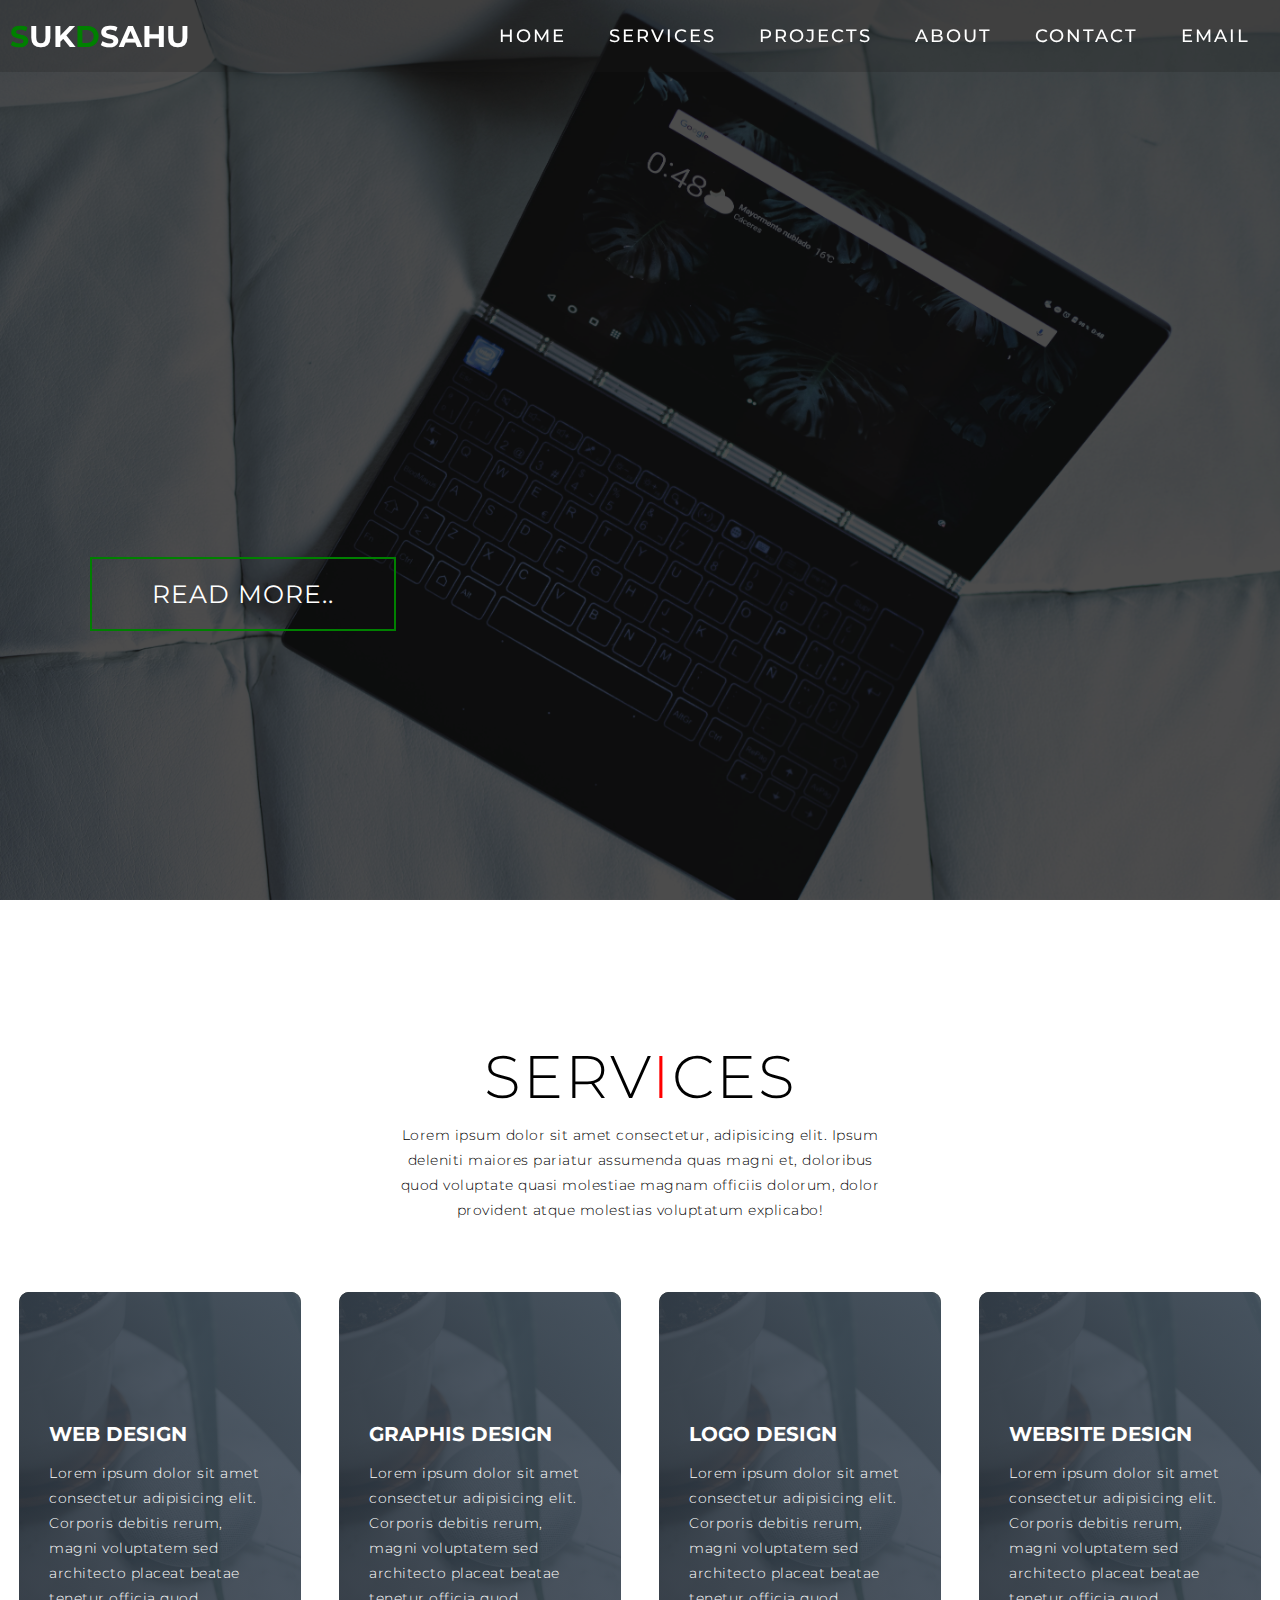
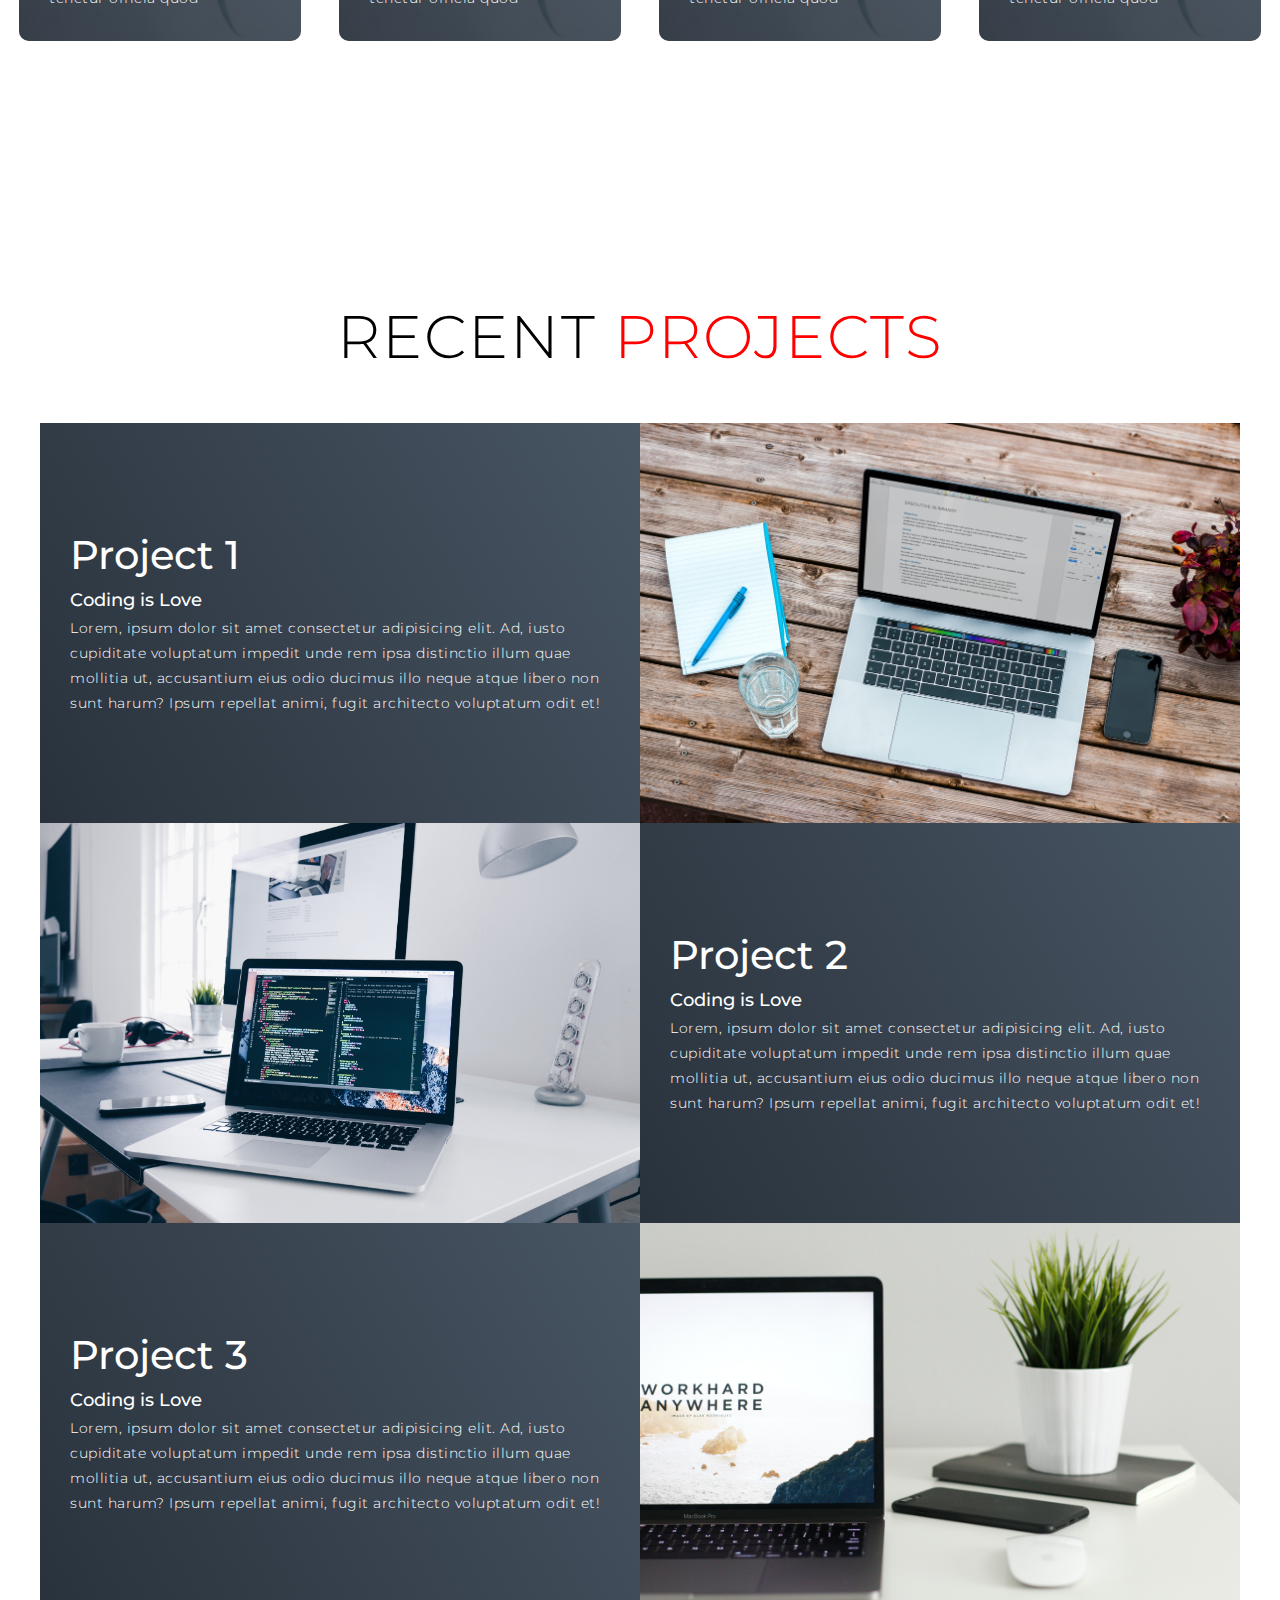
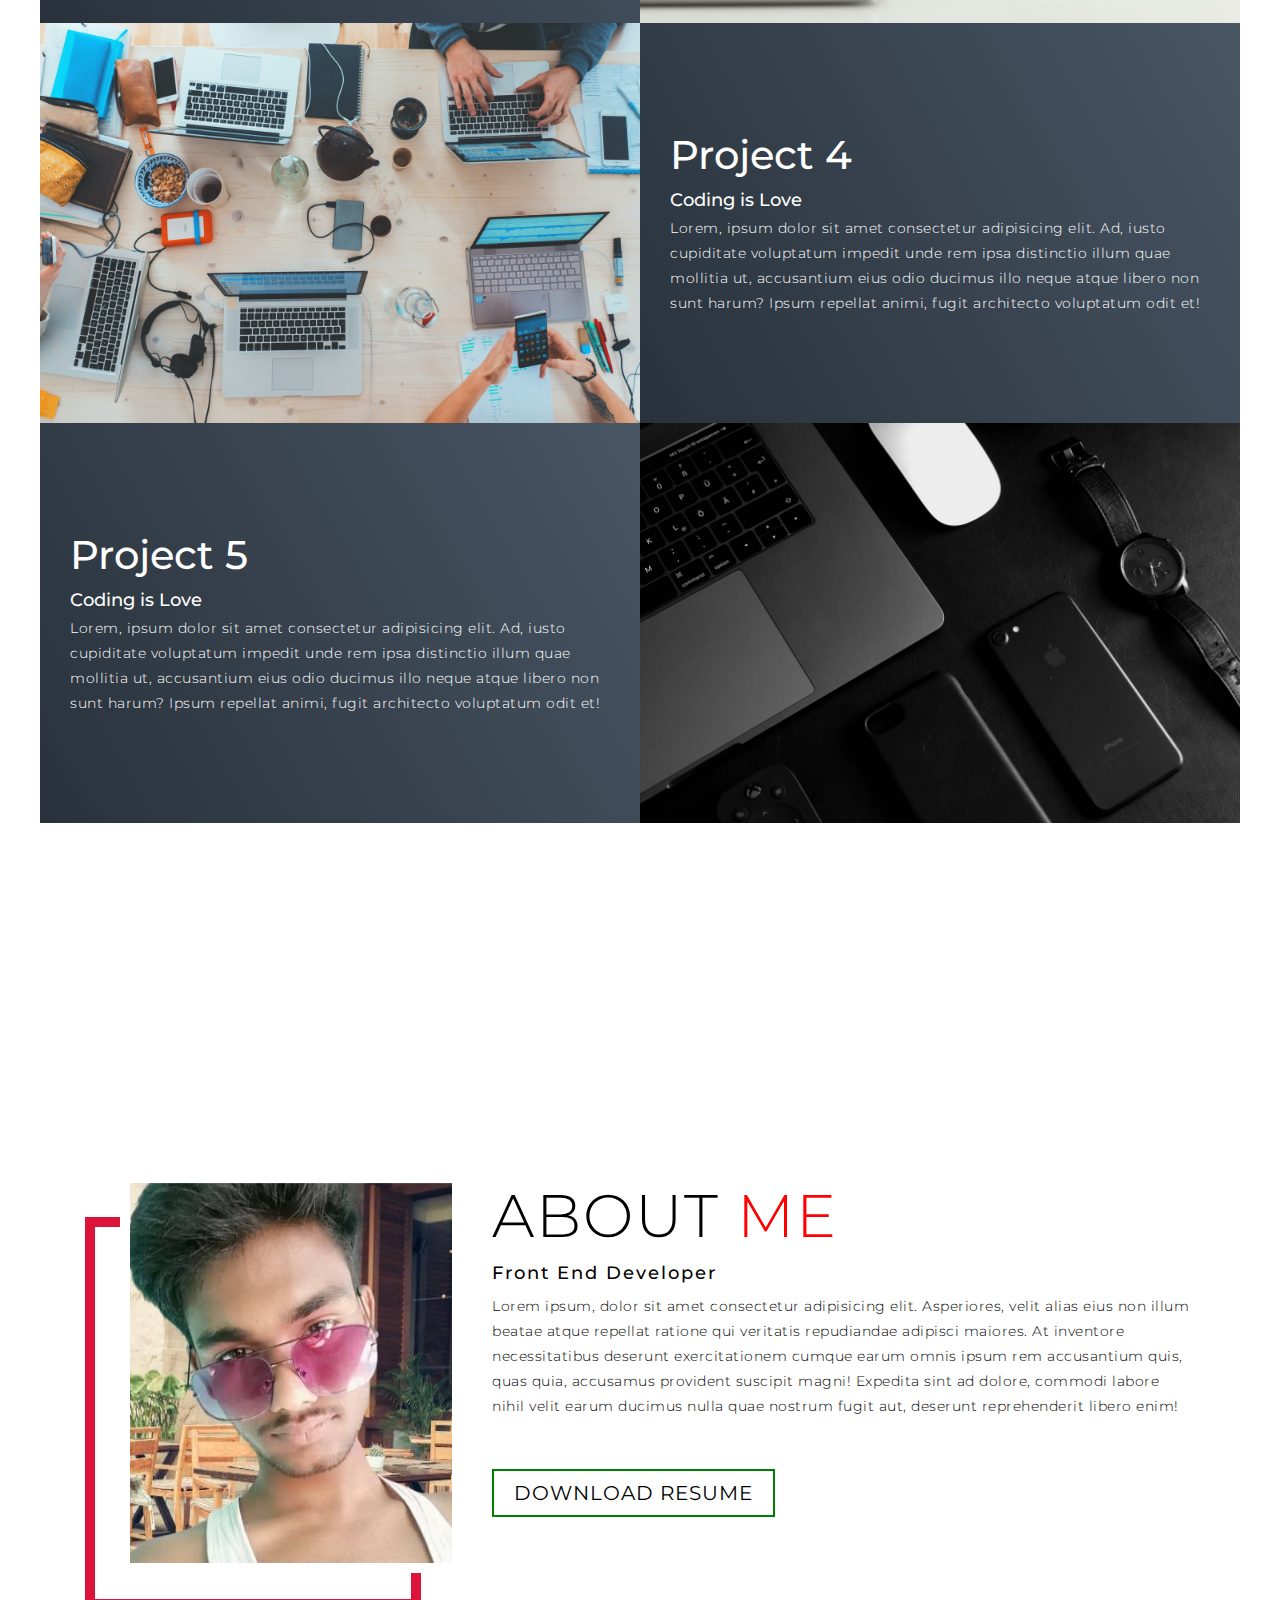
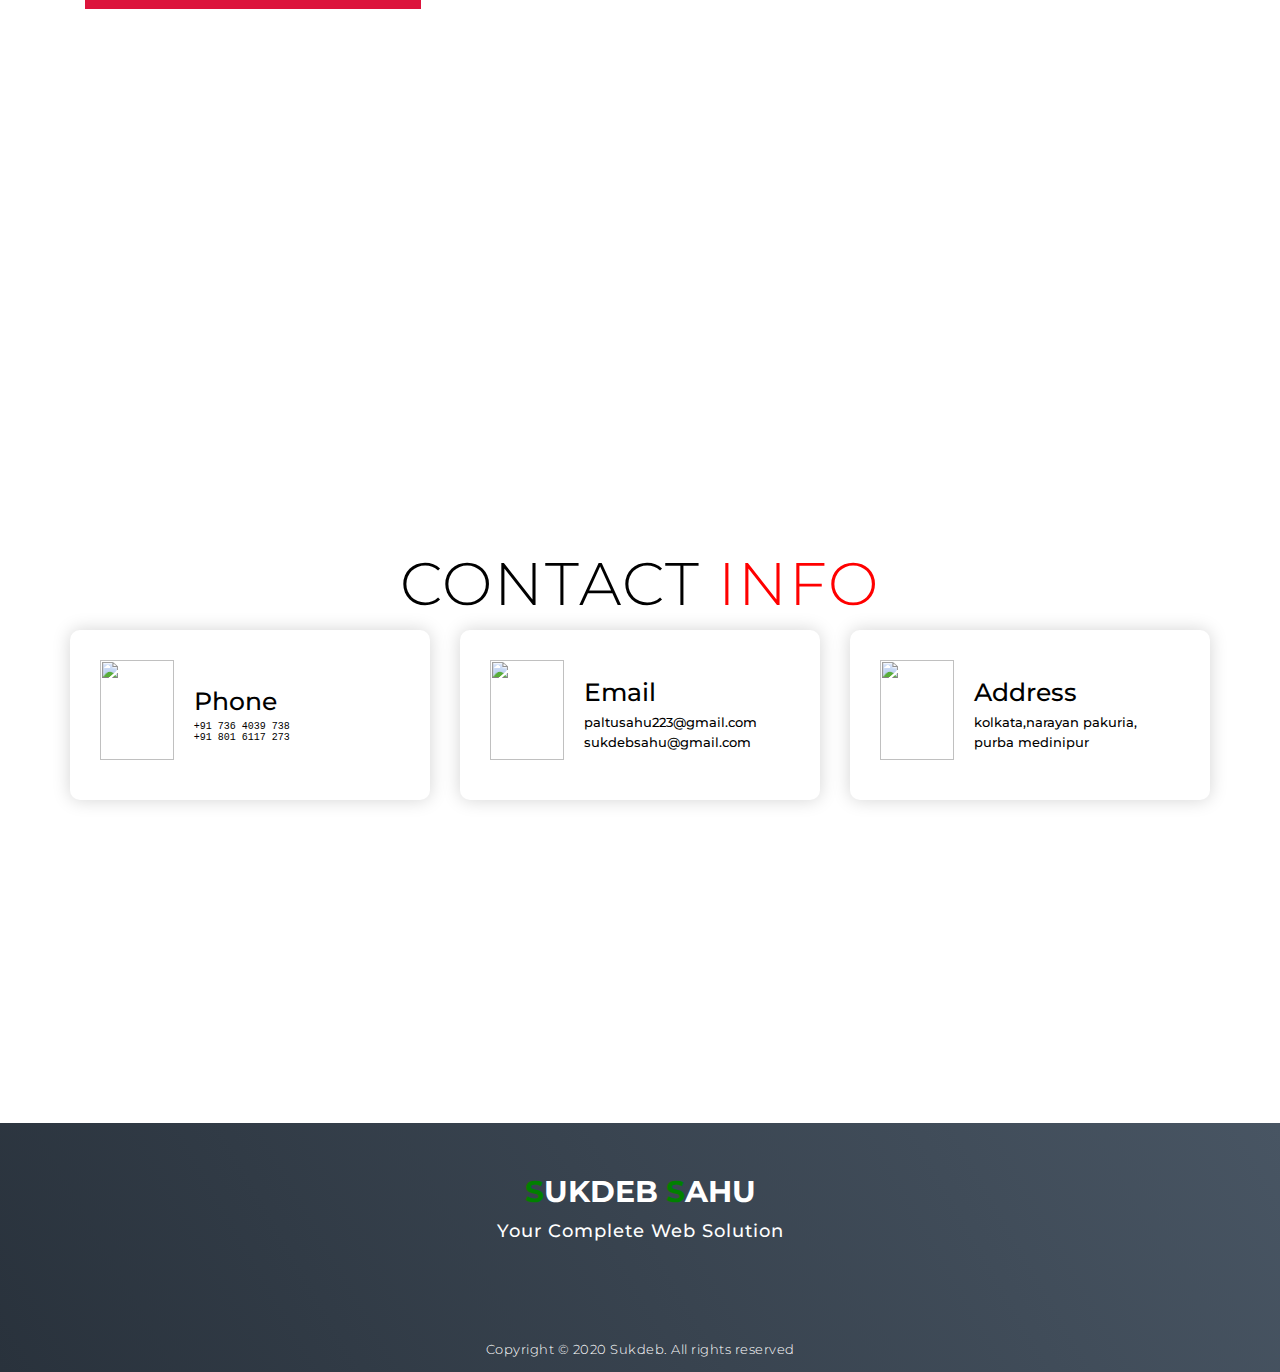
==== index.html @ 6efaceec "Add files via upload" ====
<!DOCTYPE html>
<html lang="en">

<head>
  <meta charset="UTF-8">
  <meta name="viewport" content="width=device-width, initial-scale=1.0">
  <link rel="stylesheet" href="css/style.css">
  <script src="https://kit.fontawesome.com/64d58efce2.js" crossorigin="anonymous"> </script>
  <title>My Website</title>
</head>

<body>
  <!-- Header -->
  <section id="header">
    <div class="header container">
      <div class="nav-bar">
        <div class="brand">
          <a href="#hero">
            <h1><span>S</span>UK<span>D</span>SAHU<i class="fa fa-registered " aria-hidden="true"></i></h1>
          </a>
          </div>
        <div class="nav-list">
          <div class="hamburger">
            <div class="bar"></div>
          </div>
          <ul>
            <i class="fa fa-home fa-lg" aria-hidden="true"></i>
            <li><a href="#hero" data-after="Home">Home</a></li>
            <i class="fa fa-paper-plane fa-lg" aria-hidden="true"></i>
            <li><a href="#services">Services</a></li>
            <i class="fa fa-file-text fa-lg" aria-hidden="true"></i>
            <li>
              <a href="#projects" data-after="Projects">Projects</a>
               <div class="sub-manu-1">
                 <ul>
                   <li><a href="#projects"  data-after="Projects 1"> project-1</li></a>
                   <li><a href="#projects" data-after="Projects 2"> project-2</li></a>
                   <li><a href="#projects"  data-after="Projects 3"> project-3</li></a>
                   <li><a href="#projects" data-after="Projects 4"> project-4</li></a>
                   <li><a href="#projects" data-after="Projects 5"> project-5</li></a>
                 </ul>
               </div>
               </li>
            <i class="fa fa-sort-amount-desc fa-lg" aria-hidden="true"></i>
            <li><a href="#about" data-after="About">About</a></li>
            <i class="fa fa-phone fa-lg" aria-hidden="true"></i>
            <li><a href="/contact_us.html" data-after="Contact">Contact</a></li>
            <i class="fa fa-envelope fa-lg" aria-hidden="true"></i>
            <li id="email"><a href="#contact" data-after="Email">Email</a></li>
          </ul>
        </div>
      </div>
    </div>
  </section>
  <!-- End Header -->


  <!-- Hero Section  -->
  <section id="hero">
    <div class="hero container">
      <div>
        <h1>Welcome, <span></span></h1>
        <h1>To My Portfolio <span></span></h1>
        <h1>Website<span></span></h1>
        <a href="#projects" type="button" class="cta">Read More..</a>
      </div>
    </div>
  </section>
  <!-- End Hero Section  -->

  <!-- Service Section -->
  <section id="services">
    <div class="services container">
      <div class="service-top">
        <h1 class="section-title">Serv<span>i</span>ces</h1>
        <p>Lorem  ipsum dolor sit amet consectetur, adipisicing elit. Ipsum deleniti maiores pariatur assumenda quas
          magni et, doloribus quod voluptate quasi molestiae magnam officiis dolorum, dolor provident atque molestias
          voluptatum explicabo!</p>
      </div>
      <div class="service-bottom">
        <div class="service-item">
          <div class="icon"><i class="fa fa-desktop fa-9x" aria-hidden="true"></i></div>
          <h2>Web Design</h2>
          <p>Lorem ipsum dolor sit amet consectetur adipisicing elit. Corporis debitis rerum, magni voluptatem sed
            architecto placeat beatae tenetur officia quod</p>
        </div>
        <div class="service-item">
          <div class="icon"><i class="fa fa-pie-chart fa-9x" aria-hidden="true"></i></div>
          <h2>graphis Design</h2>
          <p>Lorem ipsum dolor sit amet consectetur adipisicing elit. Corporis debitis rerum, magni voluptatem sed
            architecto placeat beatae tenetur officia quod</p>
        </div>
        <div class="service-item">
          <div class="icon"><i class="fa fa-snowflake-o fa-9x" aria-hidden="true"></i></div>
          <h2>logo Design</h2>
          <p>Lorem ipsum dolor sit amet consectetur adipisicing elit. Corporis debitis rerum, magni voluptatem sed
            architecto placeat beatae tenetur officia quod</p>
        </div>
        <div class="service-item">
          <div class="icon"><i class="fa fa-address-card-o fa-9x" aria-hidden="true"></i></div>
          <h2>Website Design</h2>
          <p>Lorem ipsum dolor sit amet consectetur adipisicing elit. Corporis debitis rerum, magni voluptatem sed
            architecto placeat beatae tenetur officia quod</p>
        </div>
      </div>
    </div>
  </section>
  <!-- End Service Section -->

  <!-- Projects Section -->
  <section id="projects">
    <div class="projects container">
      <div class="projects-header">
        <h1 class="section-title">Recent <span>Projects</span></h1>
      </div>
      <div class="all-projects">
        <div class="project-item">
          <div class="project-info">
            <i class="fa fa-briefcase fa-9x" aria-hidden="true"></i>
            <h1>Project 1</h1>
            <h2>Coding is Love</h2>
            <p>Lorem, ipsum dolor sit amet consectetur adipisicing elit. Ad, iusto cupiditate voluptatum impedit unde
              rem ipsa distinctio illum quae mollitia ut, accusantium eius odio ducimus illo neque atque libero non sunt
              harum? Ipsum repellat animi, fugit architecto voluptatum odit et!</p>
          </div>
          <div class="project-img">
            <img src="img/bg1.jpg" alt="img">
          </div>
        </div>
        <div class="project-item">
          <div class="project-info">
            <i class="fa fa-cogs fa-9x" aria-hidden="true"></i>
            <h1>Project 2</h1>
            <h2>Coding is Love</h2>
            <p>Lorem, ipsum dolor sit amet consectetur adipisicing elit. Ad, iusto cupiditate voluptatum impedit unde
              rem ipsa distinctio illum quae mollitia ut, accusantium eius odio ducimus illo neque atque libero non sunt
              harum? Ipsum repellat animi, fugit architecto voluptatum odit et!</p>
          </div>
          <div class="project-img">
            <img src="img/bg2.jpg" alt="img">
          </div>
        </div>
        <div class="project-item">
          <div class="project-info">
            <i class="fa fa-battery-half fa-9x" aria-hidden="true"></i>
            <h1>Project 3</h1>
            <h2>Coding is Love</h2>
            <p>Lorem, ipsum dolor sit amet consectetur adipisicing elit. Ad, iusto cupiditate voluptatum impedit unde
              rem ipsa distinctio illum quae mollitia ut, accusantium eius odio ducimus illo neque atque libero non sunt
              harum? Ipsum repellat animi, fugit architecto voluptatum odit et!</p>
          </div>
          <div class="project-img">
            <img src="img/bg3.jpg" alt="img">
          </div>
        </div>
        <div class="project-item">
          <div class="project-info">
            <i class="fa fa-bluetooth-b fa-9x" aria-hidden="true"></i>
            <h1>Project 4</h1>
            <h2>Coding is Love</h2>
            <p>Lorem, ipsum dolor sit amet consectetur adipisicing elit. Ad, iusto cupiditate voluptatum impedit unde
              rem ipsa distinctio illum quae mollitia ut, accusantium eius odio ducimus illo neque atque libero non sunt
              harum? Ipsum repellat animi, fugit architecto voluptatum odit et!</p>
          </div>
          <div class="project-img">
            <img src="img/bg4.jpg" alt="img">
          </div>
        </div>
        <div class="project-item">
          <div class="project-info">

            <i class="fa fa-handshake-o fa-9x" aria-hidden="true"></i>
            <h1>Project 5</h1>
            <h2>Coding is Love</h2>
            <p>Lorem, ipsum dolor sit amet consectetur adipisicing elit. Ad, iusto cupiditate voluptatum impedit unde
              rem ipsa distinctio illum quae mollitia ut, accusantium eius odio ducimus illo neque atque libero non sunt
              harum? Ipsum repellat animi, fugit architecto voluptatum odit et!</p>
          </div>
          <div class="project-img">
            <img src="img/bg5.jpg" alt="img">
          </div>
        </div>
      </div>
    </div>
  </section>
  <!-- End Projects Section -->

  <!-- About Section -->
  <section id="about">
    <div class="about container">
      <div class="col-left">
        <div class="about-img">
          <img src="img/aboutme.jpg" alt="img">
        </div>
      </div>
      <div class="col-right">
        <h1 class="section-title">About <span>me</span></h1>
        <h2>Front End Developer</h2>
        <p>Lorem ipsum, dolor sit amet consectetur adipisicing elit. Asperiores, velit alias eius non illum beatae atque
          repellat ratione qui veritatis repudiandae adipisci maiores. At inventore necessitatibus deserunt
          exercitationem cumque earum omnis ipsum rem accusantium quis, quas quia, accusamus provident suscipit magni!
          Expedita sint ad dolore, commodi labore nihil velit earum ducimus nulla quae nostrum fugit aut, deserunt
          reprehenderit libero enim!</p>
        <a href="#" class="cta">Download Resume</a>
      </div>
    </div>
  </section>
  <!-- End About Section -->

  <!-- Contact Section -->
  <section id="contact">
    <div class="contact container">
      <div>
        <h1 class="section-title">Contact <span>info</span></h1>
      </div>
      <div class="contact-items">
        <div class="contact-item">
          <div class="icon"><img src="https://img.icons8.com/bubbles/100/000000/phone.png" /></div>
          <div class="contact-info">
            <h1>Phone</h1>
            <pre>+91 736 4039 738</pre>
            <pre>+91 801 6117 273</pre>
          </div>
        </div>
        <div class="contact-item">
          <div class="icon"><img src="https://img.icons8.com/bubbles/100/000000/new-post.png" /></div>
          <div class="contact-info">
            <h1>Email</h1>
            <h2>paltusahu223@gmail.com</h2>
            <h2>sukdebsahu@gmail.com</h2>
          </div>
        </div>
        <div class="contact-item">
          <div class="icon"><img src="https://img.icons8.com/bubbles/100/000000/map-marker.png" /></div>
          <div class="contact-info">
            <h1>Address</h1>
            <h2>kolkata,narayan pakuria, purba medinipur</h2>
          </div>
        </div>
      </div>
    </div>
  </section>
  <!-- End Contact Section -->

  <!-- Footer -->
  <section id="footer">
    <div class="footer container">
      <div class="brand">
        <h1><span>S</span>ukdeb <span>S</span>AHU<i class="fa fa-registered " aria-hidden="true"></i></h1>
        
      </div>
      <h2>Your Complete Web Solution</h2>
      <div class="social-icon">
        <div class="social-item">
          <a href="https://www.facebook.com/"><i class="fa fa-facebook-official fa-3x" aria-hidden="true"></i></a>
        </div>
        <div class="social-item">
          <a href="https://www.instagram.com/accounts/login/"><i class="fa fa-instagram fa-3x" aria-hidden="true"></i></a>
        </div>
        <div class="social-item">
          <a href="https://twitter.com/LOGIN"><i class="fa fa-twitter fa-3x" aria-hidden="true"></i></a>
        </div>
        <div class="social-item">
          <a href="https://www.linkedin.com/login"><i class="fa fa-linkedin-square fa-3x" aria-hidden="true"></i></a>
        </div>
      </div>
      <p>Copyright © 2020 Sukdeb. All rights reserved</p>
    </div>
  </section>
  <!-- End Footer -->
  <script src="js/app.js"></script>
</body>

</html>
---- css/style.css ----
@import 'https://fonts.googleapis.com/css?family=Montserrat:300, 400, 700&display=swap';
* {
	padding: 0;
	margin: 0;
	box-sizing: border-box;
}
html {
	font-size: 10px;
	font-family: 'Montserrat', sans-serif;
	scroll-behavior: smooth;
}
a {
	text-decoration: none;
}
.fa {
	color: #00b300;
}
.fa-registered{
	color:GOLD;
	display: inline;
}
.fa-facebook-official{
	color: white;
}
.fa-instagram{
	color:white;
}
.fa-twitter{
	color:white;
}
.fa-linkedin-square{
	color:white;
}
.fa-battery-half{
	color: gold;
}
.fa-bluetooth-b {
	color: rgb(250, 246, 246);
}

.container {
	min-height: 100vh;
	width: 100%;
	display: flex;
	align-items: center;
	justify-content: center;
}
img {
	height: 100%;
	width: 100%;
	object-fit: cover;
}
p {
	color: black;
	font-size: 1.4rem;
	margin-top: 5px;
	line-height: 2.5rem;
	font-weight: 300;
	letter-spacing: .05rem;
}
.section-title {
	font-size: 4rem;
	font-weight: 300;
	color: black;
	margin-bottom: 10px;
	text-transform: uppercase;
	letter-spacing: .2rem;
	text-align: center;
}
.section-title span {
	color: red;
}
.right{

        position: absolute;
        right: 34px;
        top: 12px;
        padding: 3px;
        display: inline-block;
        /* border: 2px solid yellow; */

}

.cta {
	display: inline-block;
	padding: 10px 30px;
	color: white;
	background-color: transparent;
	border: 2px solid green;
	font-size: 2rem;
	text-transform: uppercase;
	letter-spacing: .1rem;
	margin-top: 30px;
	transition: .3s ease;
	transition-property: background-color, color;
}
.cta:hover {
	color: white;
	background-color: green;
	
	-ms-transform: scale(1.1); /* IE 9 */
	-webkit-transform: scale(1.1); /* Safari 3-8 */
	transform: scale(1.1); 
	
}

.brand h1 {
	font-size: 3rem;
	text-transform: uppercase;
	color: white;
}
.brand h1 span {
	color: green;
}

/* Header section */
#header {
	position: fixed;
	z-index: 1000;
	left: 0;
	top: 0;
	width: 100vw;
	height: auto;
}
#header .header {
	min-height: 8vh;
	background-color: rgba(31, 30, 30, 0.24);
	transition: .3s ease background-color;
}
#header .nav-bar {
	display: flex;
	align-items: center;
	justify-content: space-between;
	width: 100%;
	height: 100%;
	max-width: 1300px;
	padding: 0 10px;
}
#header .nav-list ul {
	list-style: none;
	position: absolute;
	background-color: rgb(31, 30, 30);
	width: 100vw;
	height: 100vh;
	left: 100%;
	top: 0;
	display: flex;
	flex-direction: column;
	justify-content: center;
	align-items: center;
	z-index: 1;
	overflow-x: hidden;
	transition: .5s ease left;
}
#header .nav-list ul.active {
	left: 0%;
}
.sub-manu-1{
	display: none;
	height: 38rem;
	width: 20rem;

}
#header .nav-list ul li:hover .sub-manu-1{
	display: block;
	position:absolute;
	margin-top: 0px;
	margin-left: -15px;

}
#header .nav-list ul li:hover .sub-manu-1 ul{
	display:block;
	margin:10px;
	text-align: center;
}


#header .nav-list ul a {
	font-size: 2.5rem;
	font-weight: 500;
	letter-spacing: .2rem;
	text-decoration: none;
	color: white;
	text-transform: uppercase;
	padding: 20px;
	display: block;
}
#header .nav-list ul a::after {
	content: attr(data-after);
	position: absolute;
	top: 50%;
	left: 50%;
	transform: translate(-50%, -50%) scale(0);
	color: rgba(240, 248, 255, 0.021);
	font-size: 13rem;
	letter-spacing: 50px;
	z-index: -1;
	transition: .3s ease letter-spacing;
}
#header .nav-list ul li:hover a::after {
	transform: translate(-50%, -50%) scale(1);
	letter-spacing: initial;
}
#header .nav-list ul li:hover a {
	color: yellow;
	border-bottom: 2px solid white;
	border-radius: 5px;
}
#header .nav-list ul li:active a{
	color: red;
}
#header .nav-list ul li:visited a{
	color: deeppink;
}
#header .hamburger {
	height: 60px;
	width: 60px;
	display: inline-block;
	border: 3px solid white;
	border-radius: 50%;
	position: relative;
	display: flex;
	align-items: center;
	justify-content: center;
	z-index: 100;
	cursor: pointer;
	transform: scale(.8);
	margin-right: 20px;
}
#header .hamburger:after {
	position: absolute;
	content: '';
	height: 100%;
	width: 100%;
	border-radius: 50%;
	border: 3px solid white;
	animation: hamburger_puls 1s ease infinite;
}
#header .hamburger .bar {
	height: 2px;
	width: 30px;
	position: relative;
	background-color: white;
	z-index: -1;
}
#header .hamburger .bar::after,
#header .hamburger .bar::before {
	content: '';
	position: absolute;
	height: 100%;
	width: 100%;
	left: 0;
	background-color: white;
	transition: .3s ease;
	transition-property: top, bottom;
}
#header .hamburger .bar::after {
	top: 8px;
}
#header .hamburger .bar::before {
	bottom: 8px;
}
#header .hamburger.active .bar::before {
	bottom: 0;
}
#header .hamburger.active .bar::after {
	top: 0;
}
/* End Header section */

/* Hero Section */
#hero {
	background-image: url(bg11.jpg);
	background-size: cover;
	background-position: top center;
	position: relative;
	z-index:  1;
}
#hero::after {
	content: '';
	position: absolute;
	left: 0;
	top: 0;
	height: 100%;
	width: 100%;
	background-color: black;
	opacity: .7;
	z-index: -1;
}
#hero .hero {
	max-width: 1200px;
	margin: 0 auto;
	padding: 0 50px;
	justify-content: flex-start;
}
#hero h1 {
	display: block;
	width: fit-content;
	font-size: 3rem;
	position: relative;
	color: transparent;
	animation: text_reveal .5s ease forwards;
	animation-delay: 1s;
}
#hero h1:nth-child(1) {
	animation-delay: 1s;
}
#hero h1:nth-child(2) {
	animation-delay: 2s;
}
#hero h1:nth-child(3) {
	animation: text_reveal_name .5s ease forwards;
	animation-delay: 3s;
}
#hero h1 span {
	position: absolute;
	top: 0;
	left: 0;
	height: 100%;
	width: 0;
	background-color: crimson;
	animation: text_reveal_box 1s ease;
	animation-delay: .5s;
}
#hero h1:nth-child(1) span {
	animation-delay: .5s;
}
#hero h1:nth-child(2) span {
	animation-delay: 1.5s;
}
#hero h1:nth-child(3) span {
	animation-delay: 2.5s;
}

/* End Hero Section */

/* Services Section */
#services .services {
	flex-direction: column;
	text-align: center;
	max-width: 1500px;
	margin: 0 auto;
	padding: 100px 0;
}
#services .service-top {
	max-width: 500px;
	margin: 0 auto;
}
#services .service-bottom {
	display: flex;
	align-items: center;
	justify-content: center;
	flex-wrap: wrap;
	margin-top: 50px;
}
#services .service-item {
	flex-basis: 80%;
	display: flex;
	align-items: flex-start;
	justify-content: center;
	flex-direction: column;
	padding: 30px;
	border-radius: 10px;
	background-image: url(bg10.jpg);
	background-size: cover;
	margin: 10px 5%;
	position: relative;
	z-index: 1;
	overflow: hidden;
}
#services .service-item::after {
	content: '';
	position: absolute;
	left: 0;
	top: 0;
	height: 100%;
	width: 100%;
	background-image: linear-gradient(60deg, #29323c 0%, #485563 100%);
	opacity: .9;
	z-index: -1;
}
#services .service-bottom .icon {
	height: 80px;
	width: 80px;
	margin-bottom: 20px;
}
#services .service-item h2 {
	font-size: 2rem;
	color: white;
	margin-bottom: 10px;
	text-transform: uppercase;
}
#services .service-item p {
	color: white;
	text-align: left;
}
/* End Services Section */

/* Projects section */
#projects .projects {
	flex-direction: column;
	max-width: 1200px;
	margin: 0 auto;
	padding: 100px 0;
}
#projects .projects-header h1 {
	margin-bottom: 50px;
}
#projects .all-projects {
	display: flex;
	align-items: center;
	justify-content: center;
	flex-direction: column;
}
#projects .project-item {
	display: flex;
	align-items: center;
	justify-content: center;
	flex-direction: column;
	width: 80%;
	margin: 20px auto;
	overflow: hidden;
	border-radius: 10px;
}
#projects .project-info {
	padding: 30px;
	flex-basis: 50%;
	height: 100%;
	display: flex;
	align-items: flex-start;
	justify-content: center;
	flex-direction: column;
	background-image: linear-gradient(60deg, #29323c 0%, #485563 100%);
	color: white;
}
#projects .project-info h1 {
	font-size: 4rem;
	font-weight: 500;
}
#projects .project-info h2 {
	font-size: 1.8rem;
	font-weight: 500;
	margin-top: 10px;
}
#projects .project-info p {
	color: white;
}
#projects .project-img {
	flex-basis: 50%;
	height: 300px;
	overflow: hidden;
	position: relative;
}
#projects .project-img:after {
	content: '';
	position: absolute;
	left: 0;
	top: 0;
	height: 100%;
	width: 100%;
	background-image: linear-gradient(60deg, #29323c 0%, #485563 100%);
	opacity: 0;
}
#projects .project-img img {
	transition: .3s ease transform;
}
#projects .project-item:hover .project-img img {
	transform: scale(1.1);
}
/* End Projects section */

/* About Section */
#about .about {
	flex-direction: column-reverse;
	text-align: center;
	max-width: 1200px;
	margin: 0 auto;
	padding: 100px 20px;
}
#about .col-left {
	width: 250px;
	height: 360px;
}
#about .col-right {
	width: 100%;
}
#about .col-right h2 {
	font-size: 1.8rem;
	font-weight: 500;
	letter-spacing: .2rem;
	margin-bottom: 10px;
}
#about .col-right p {
	margin-bottom: 20px;
}
#about .col-right .cta {
	color: black;
	margin-bottom: 50px;
	padding: 10px 20px;
	font-size: 2rem;
}
#about .col-left .about-img {
	height: 100%;
	width: 100%;
	position: relative;
	border: 10px solid white;
}
#about .col-left .about-img::after {
	content: '';
	position: absolute;
	left: -33px;
	top: 19px;
	height: 98%;
	width: 98%;
	border: 7px solid crimson;
	z-index: -1;
}
/* End About Section */

/* contact Section */
#contact .contact {
	flex-direction: column;
	max-width: 1200px;
	margin: 0 auto;
}
#contact .contact-items {
	width: 400px;
}
#contact .contact-item {
	width: 80%;
	padding: 20px;
	text-align: center;
	border-radius: 10px;
	padding: 30px;
	margin: 30px;
	display: flex;
	justify-content: center;
	align-items: center;
	flex-direction: column;
	box-shadow: 0px 0px 18px 0 #0000002c;
	transition: .3s ease box-shadow;
}
#contact .contact-item:hover {
	box-shadow: 6px 2px 8px 0 #0000002c;
}
#contact .icon {
	width: 70px;
	margin: 0 auto;
	margin-bottom: 10px;
}
#contact .contact-info h1 {
	font-size: 2.5rem;
	font-weight: 500;
	margin-bottom: 5px;
}
#contact .contact-info h2 {
	font-size: 1.3rem;
	line-height: 2rem;
	font-weight: 500;
}
/*End contact Section */

/* Footer */
#footer {
	background-image: linear-gradient(60deg, #29323c 0%, #485563 100%);
}
#footer .footer {
	min-height: 200px;
	flex-direction: column;
	padding-top: 50px;
	padding-bottom: 10px;
}
#footer h2 {
	color: white;
	font-weight: 500;
	font-size: 1.8rem;
	letter-spacing: .1rem;
	margin-top: 10px;
	margin-bottom: 10px;
}
#footer .social-icon {
	display: flex;
	margin-bottom: 30px;
}
#footer .social-item {
	height: 50px;
	width: 50px;
	margin: 0 5px;
}

#footer .social-item:hover {
	  
	font-family: 'FontAwesome';
    content:"\f0c9";
    padding:0 0px 0 0px;   
    font-size: 15px;
    text-shadow: 5px 5px 7px red;
}
#footer p {
	color: white;
	font-size: 1.3rem;
}
/* End Footer */

/* Keyframes */
@keyframes hamburger_puls {
	0% {
		opacity: 1;
		transform: scale(1);
	}
	100% {
		opacity: 0;
		transform: scale(1.4);
	}
}
@keyframes text_reveal_box {
	50% {
		width: 100%;
		left: 0;
	}
	100% {
		width: 0;
		left: 100%;
	}
}
@keyframes text_reveal {
	100% {
		color: white;
	}
}
@keyframes text_reveal_name {
	100% {
		color: crimson;
		font-weight: 500;
	}
}
/* End Keyframes */

/* Media Query For Tablet */
@media only screen and (min-width: 768px) {
	.cta {
		font-size: 2.5rem;
		padding: 20px 60px;
	}
	h1.section-title {
		font-size: 6rem;
	}

	/* Hero */
	#hero h1 {
		font-size: 7rem;
	}
	/* End Hero */

	/* Services Section */
	#services .service-bottom .service-item {
		flex-basis: 45%;
		margin: 2.5%;
	}
	/* End Services Section */

	/* Project */
	#projects .project-item {
		flex-direction: row;
	}
	#projects .project-item:nth-child(even) {
		flex-direction: row-reverse;
	}
	#projects .project-item {
		height: 400px;
		margin: 0;
		width: 100%;
		border-radius: 0;
	}
	#projects .all-projects .project-info {
		height: 100%;
	}
	#projects .all-projects .project-img {
		height: 100%;
	}
	/* End Project */

	/* About */
	#about .about {
		flex-direction: row;
	}
	#about .col-left {
		width: 600px;
		height: 400px;
		padding-left: 60px;
	}
	#about .about .col-left .about-img::after {
		left: -45px;
		top: 34px;
		height: 98%;
		width: 98%;
		border: 10px solid crimson;
	}
	#about .col-right {
		text-align: left;
		padding: 30px;
	}
	#about .col-right h1 {
		text-align: left;
	}
	/* End About */

	/* contact  */
	#contact .contact {
		flex-direction: column;
		padding: 100px 0;
		align-items: center;
		justify-content: center;
		min-width: 20vh;
	}
	#contact .contact-items {
		width: 100%;
		display: flex;
		flex-direction: row;
		justify-content: space-evenly;
		margin: 0;
	}
	#contact .contact-item {
		width: 30%;
		margin: 0;
		flex-direction: row;
	}
	#contact .contact-item .icon {
		height: 100px;
		width: 100px;
	}
	#contact .contact-item .icon img {
		object-fit: contain;
	}
	#contact .contact-item .contact-info {
		width: 100%;
		text-align: left;
		padding-left: 20px;
	}
	/* End contact  */
}
/* End Media Query For Tablet */

/* Media Query For Desktop */
@media only screen and (min-width: 1200px) {
	/* header */
	#header .hamburger {
		display: none;
	}
	#header .nav-list ul {
		position: initial;
		display: block;
		height: auto;
		width: fit-content;
		background-color: transparent;
	}
	#header .nav-list ul li {
		display: inline-block;
	}
	#header .nav-list ul li a {
		font-size: 1.8rem;
	}
	#header .nav-list ul a:after {
		display: none;
	}
	/* End header */

	#services .service-bottom .service-item {
		flex-basis: 22%;
		margin: 1.5%;
	}
}
/* End  Media Query For Desktop */
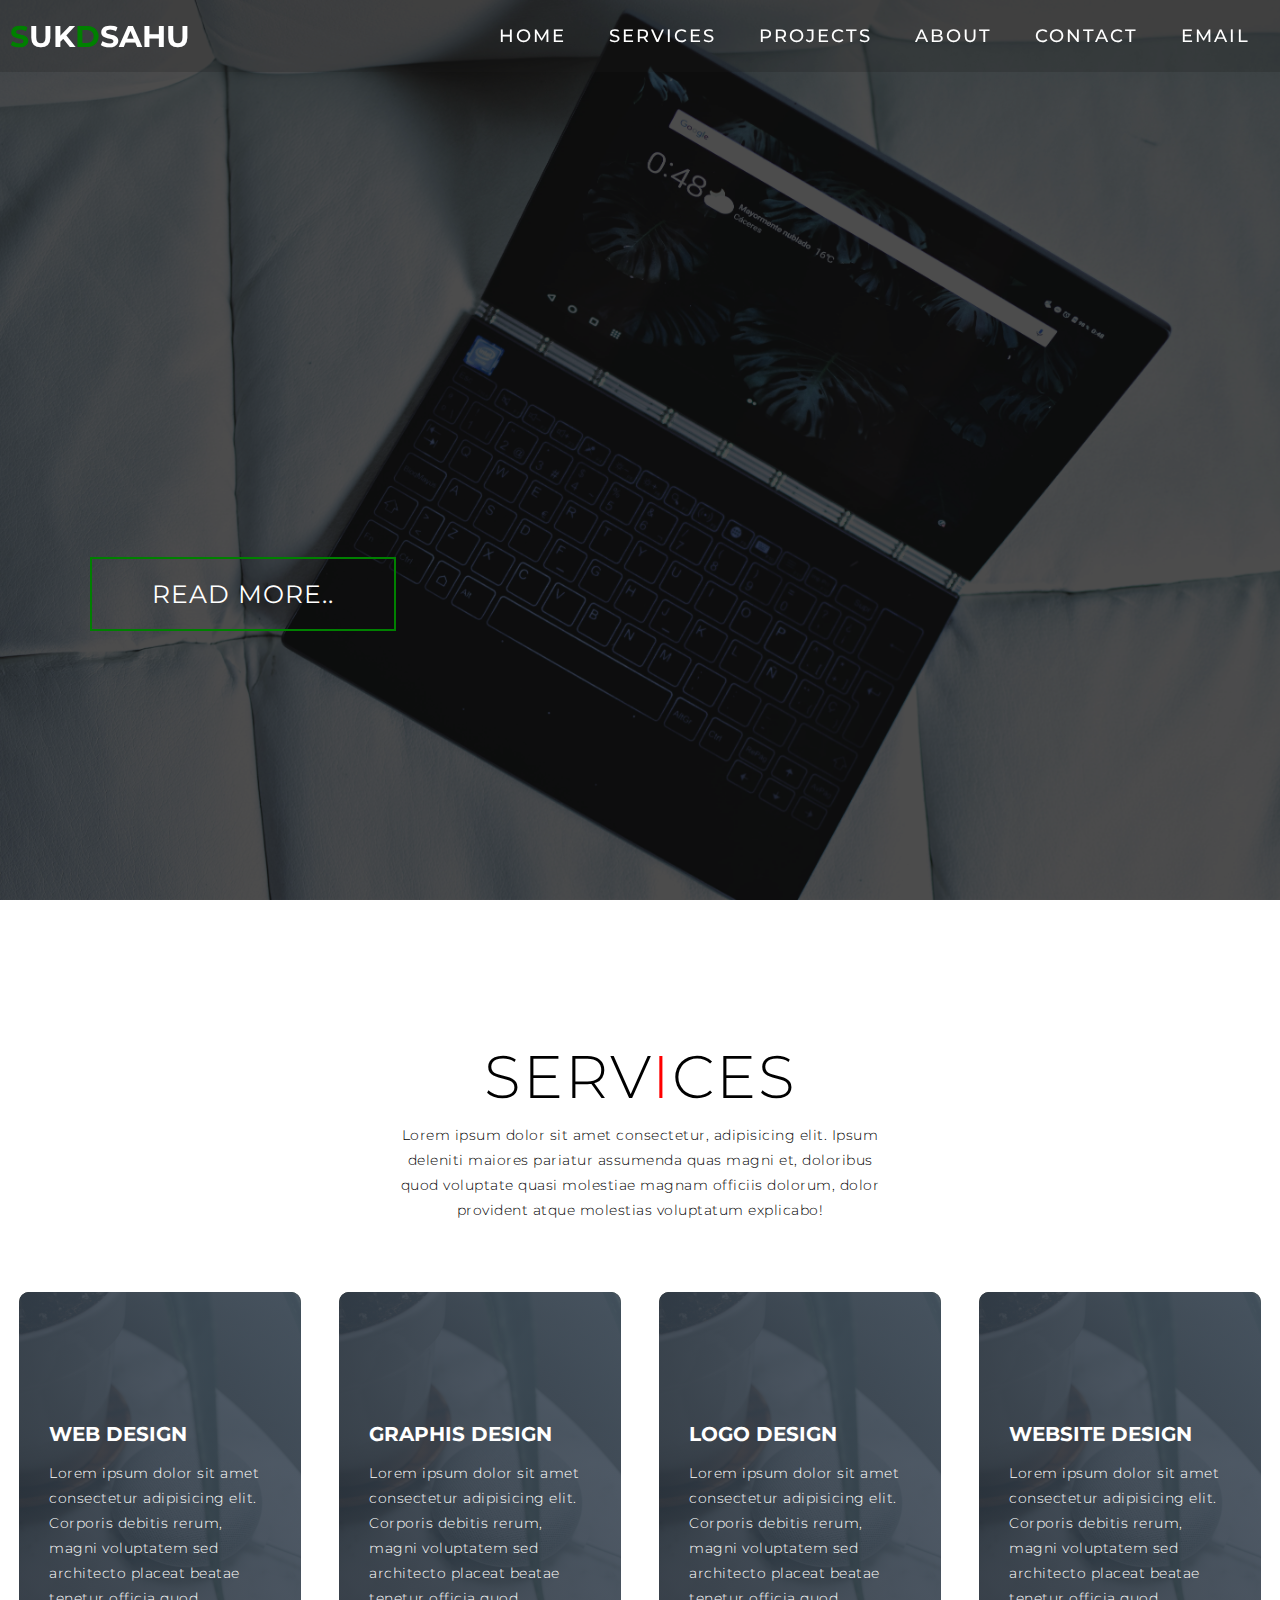
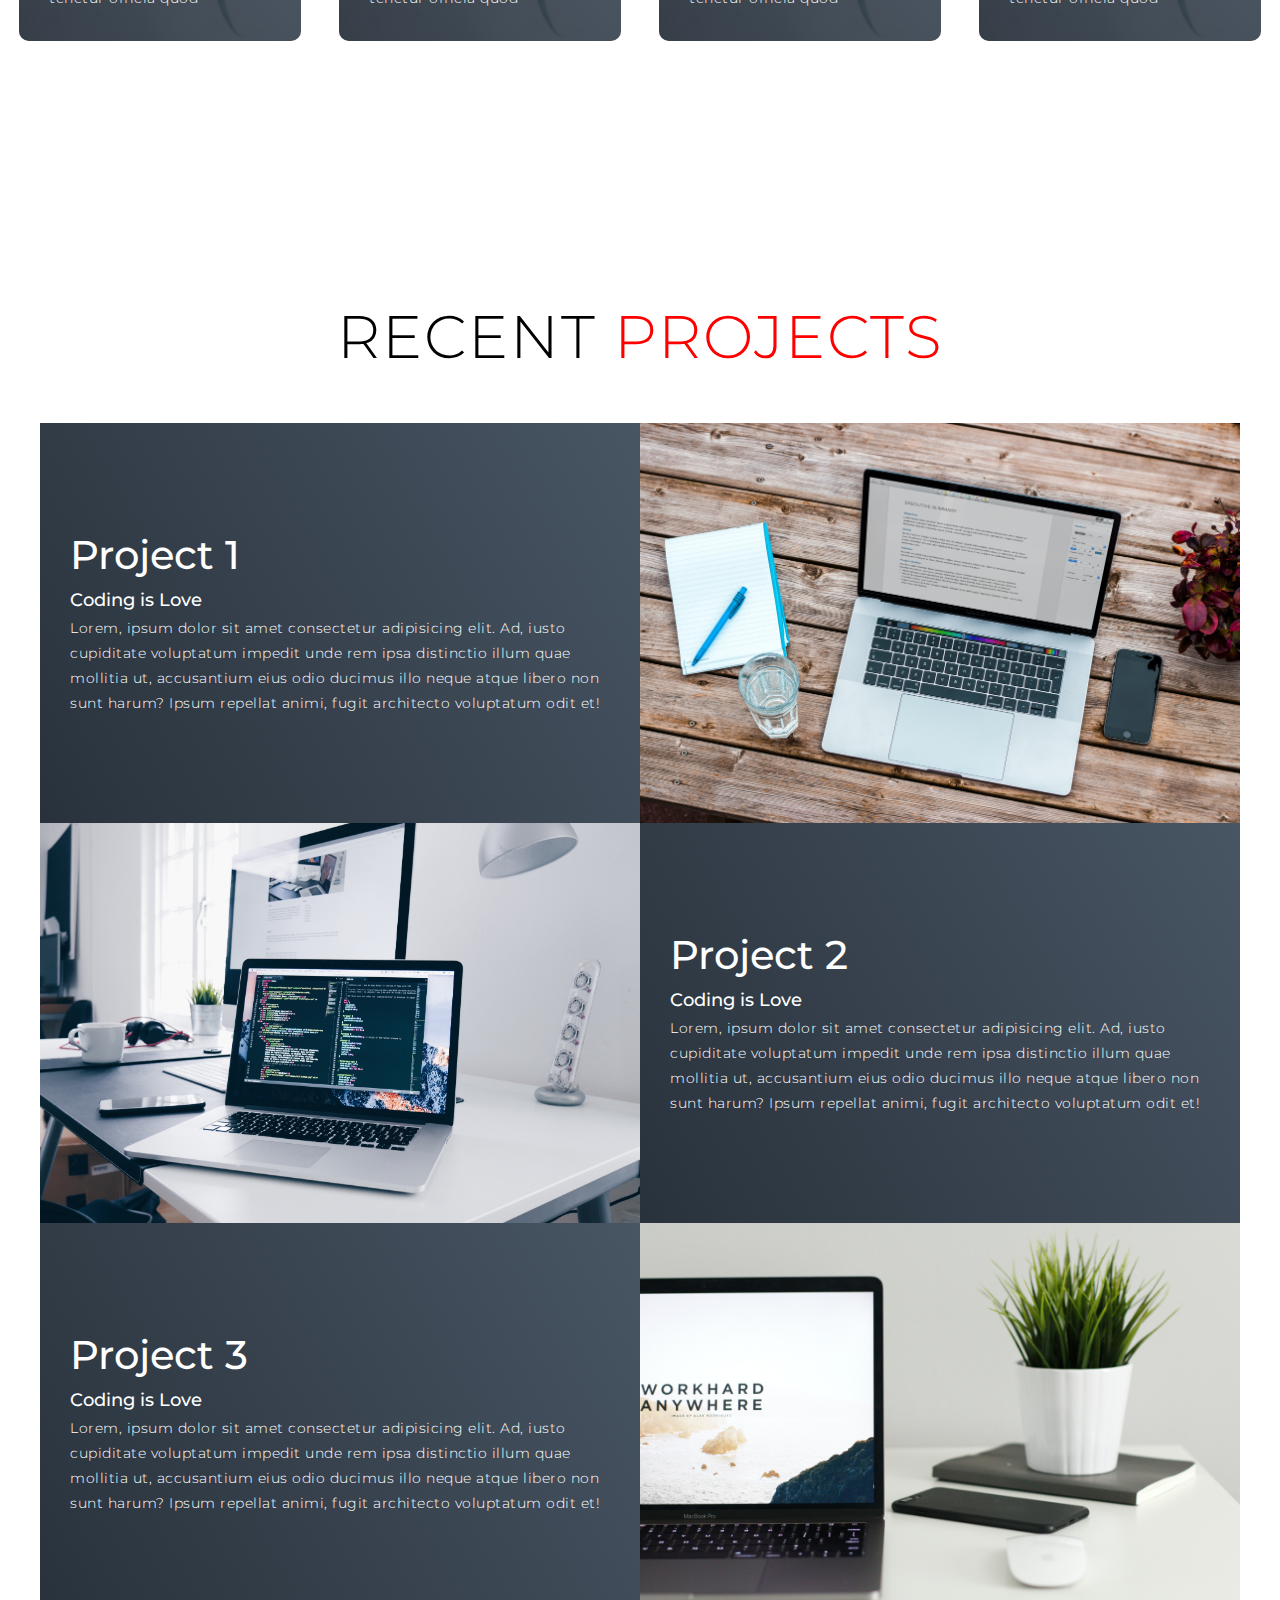
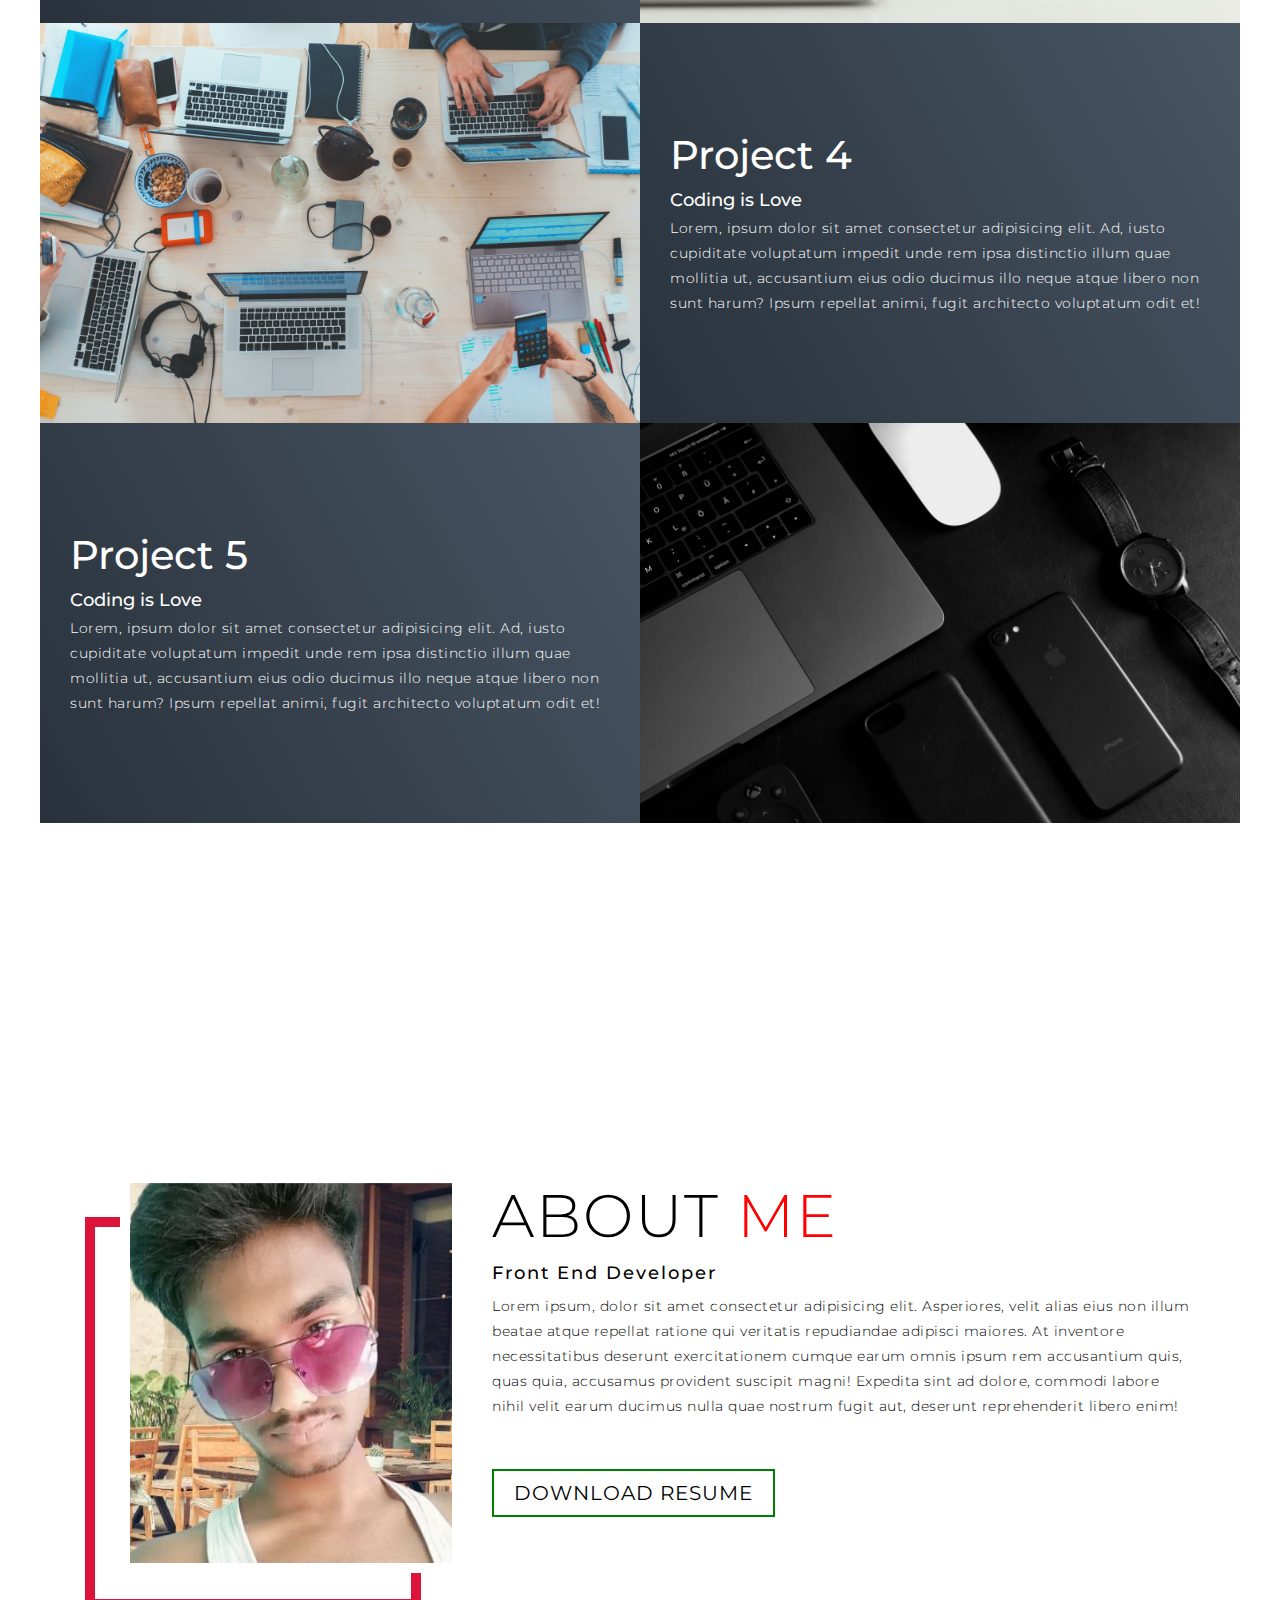
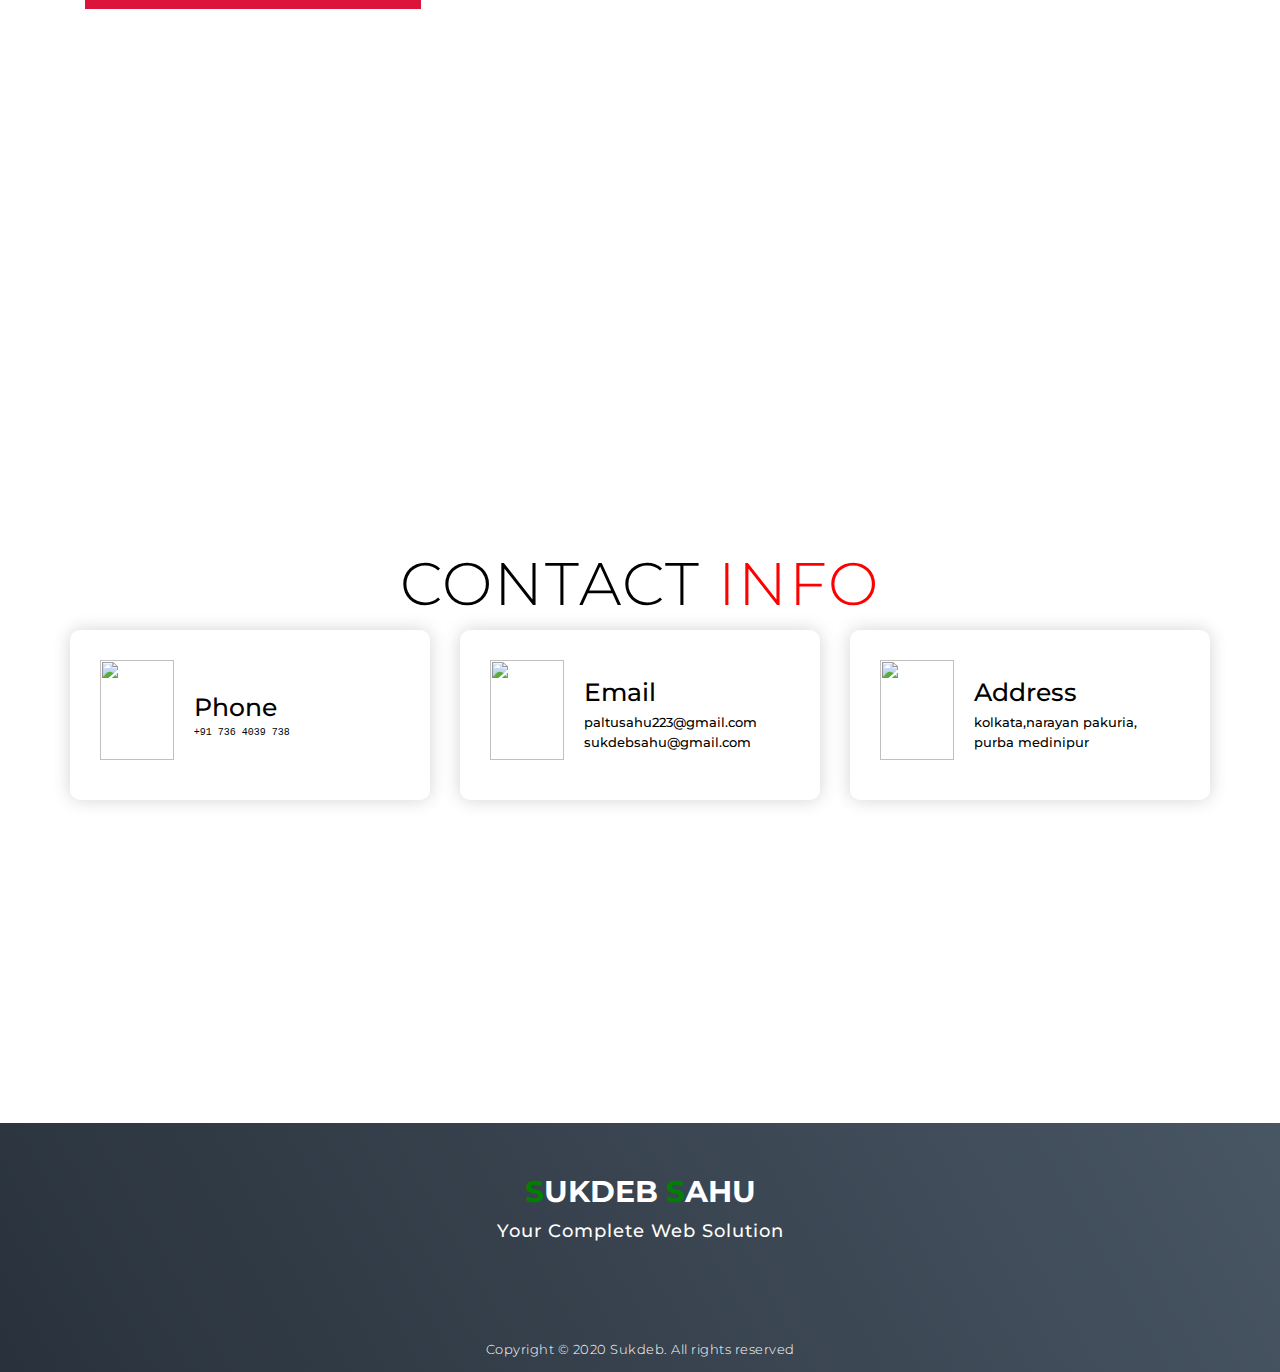
==== commit a01360ee: "Update index.html" ====
--- a/index.html
+++ b/index.html
@@ -44,7 +44,7 @@
             <i class="fa fa-sort-amount-desc fa-lg" aria-hidden="true"></i>
             <li><a href="#about" data-after="About">About</a></li>
             <i class="fa fa-phone fa-lg" aria-hidden="true"></i>
-            <li><a href="/contact_us.html" data-after="Contact">Contact</a></li>
+            <li><a href="index2.html" data-after="Contact">Contact</a></li>
             <i class="fa fa-envelope fa-lg" aria-hidden="true"></i>
             <li id="email"><a href="#contact" data-after="Email">Email</a></li>
           </ul>
@@ -201,7 +201,7 @@
           exercitationem cumque earum omnis ipsum rem accusantium quis, quas quia, accusamus provident suscipit magni!
           Expedita sint ad dolore, commodi labore nihil velit earum ducimus nulla quae nostrum fugit aut, deserunt
           reprehenderit libero enim!</p>
-        <a href="#" class="cta">Download Resume</a>
+        <a href="sukdeb_cv.pdf" class="cta">Download Resume</a>
       </div>
     </div>
   </section>
@@ -219,7 +219,6 @@
           <div class="contact-info">
             <h1>Phone</h1>
             <pre>+91 736 4039 738</pre>
-            <pre>+91 801 6117 273</pre>
           </div>
         </div>
         <div class="contact-item">
@@ -263,6 +262,9 @@
         <div class="social-item">
           <a href="https://www.linkedin.com/login"><i class="fa fa-linkedin-square fa-3x" aria-hidden="true"></i></a>
         </div>
+         <div class="social-item">
+          <a href="https://github.com/Sukdeb223/Sukdeb223"><i class="fa fa-github fa-3x" aria-hidden="true"></i></i></a>
+        </div>
       </div>
       <p>Copyright © 2020 Sukdeb. All rights reserved</p>
     </div>
@@ -271,4 +273,4 @@
   <script src="js/app.js"></script>
 </body>
 
-</html>+</html>
